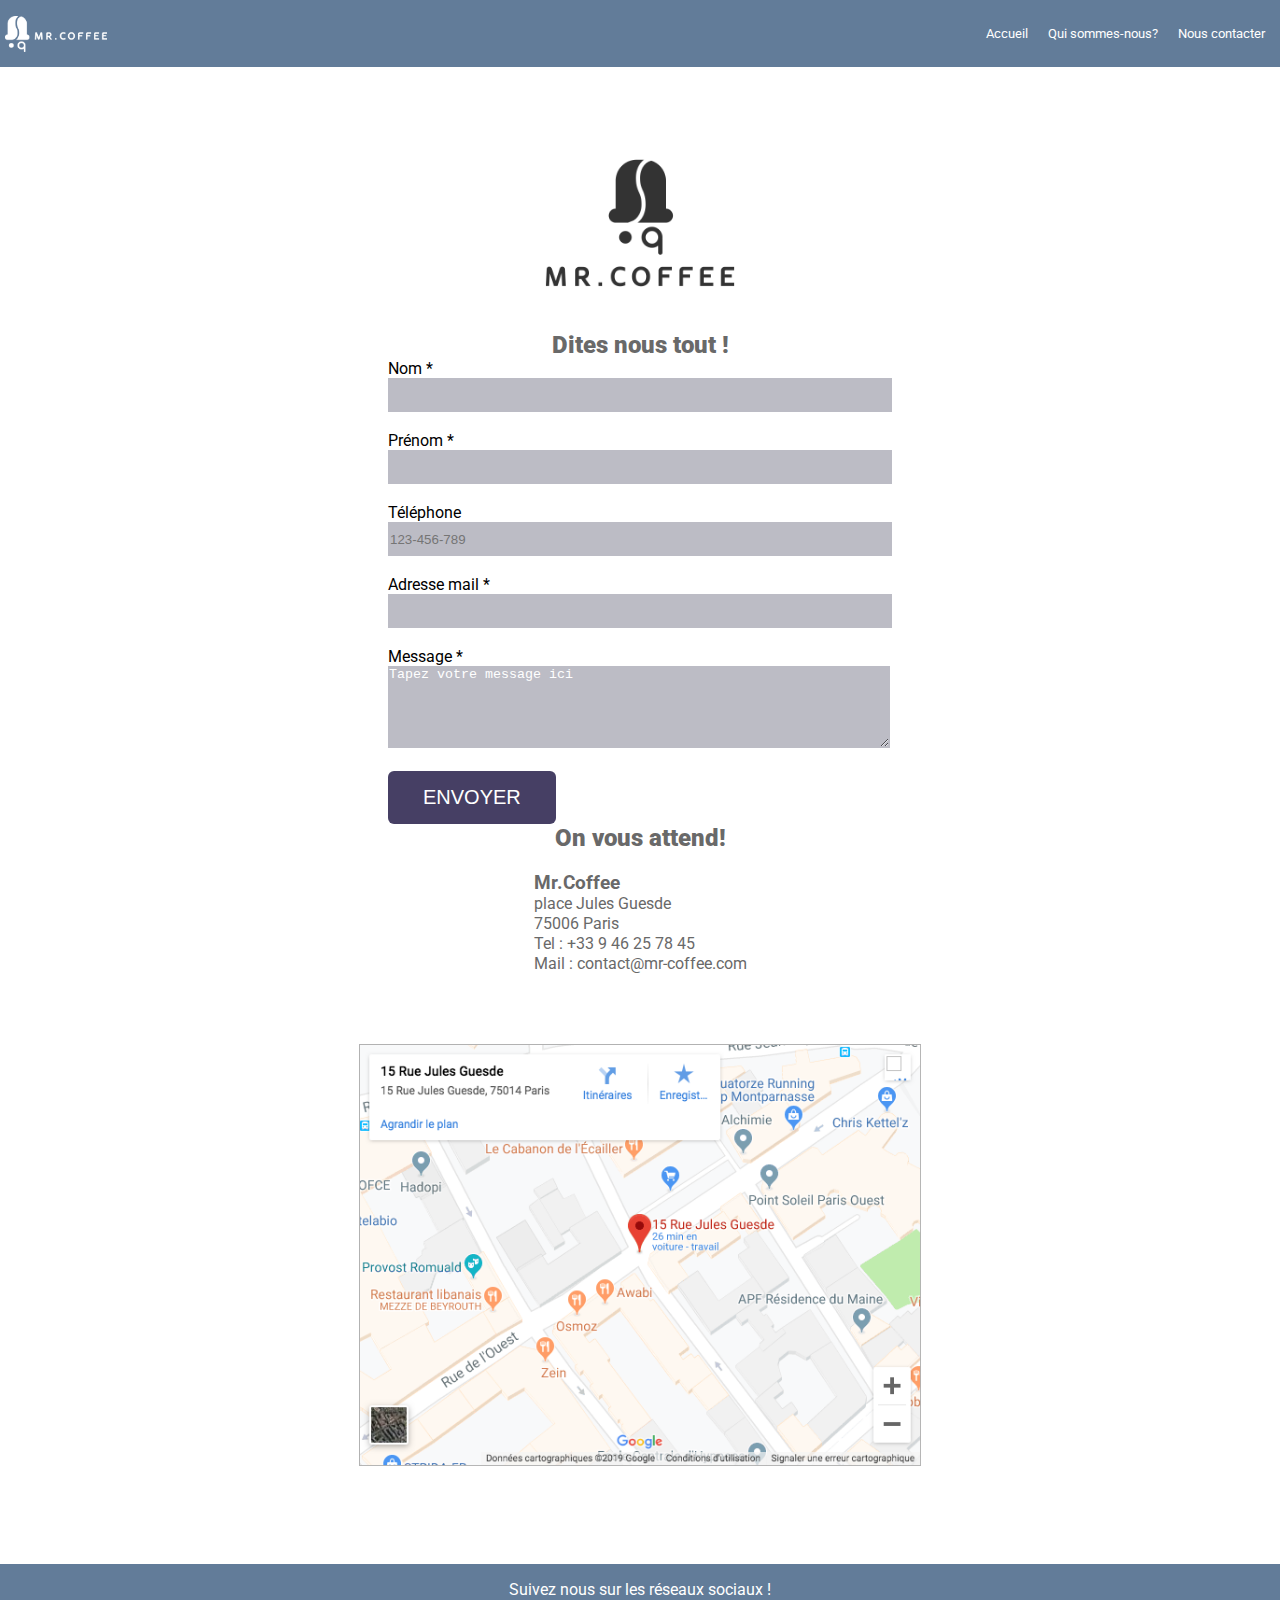
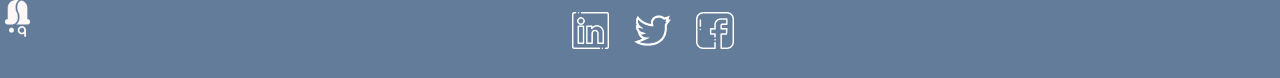
==== contact.html @ f8862bbe "reinitialized files" ====
<!DOCTYPE html>
<html lang="en">
<head>
    <meta charset="UTF-8">
    <meta http-equiv="X-UA-Compatible" content="IE=edge">
    <meta name="viewport" content="width=device-width, initial-scale=1.0">
    <title>Mr.coffee.Contact</title>
    <link rel="stylesheet" href="/application.css">
</head>
<body>
    <header>

     <div class="navbar">
         <img src="/Assets/full_logo_white.png" alt="coffee white logo" style="width: 8%;" align="left">
        
         <ul>
            <li><a class="active" href="index.html">Accueil</a></li>
      <li><a href="about.html">Qui sommes-nous?</a></li>
        <li><a href="contact.html">Nous contacter</a></li>
           </ul>

    </div>
     </header>
    
  
    <main>

           <a href="#"><img src="/Assets/logo_mrcoffee.png" style="width:20%" class="img"></a>
        <div class="center text" >
            <h2>Dites nous tout !</h2>
          <div class="form-center"> 
            <form action="/contact.html">
                <label for="lname">Nom *</label><br>
                <input type="text" id="lname" name="lname" value="" required><br><br>
                <label for="fname">Prénom *</label><br>
                <input type="text" id="fname" name="fname" value="" required><br><br>
                <label for="phone">Téléphone</label><br>
                <input type="tel" id="phone" name="phone"  placeholder="123-456-789" pattern="[0-9]{3}-[0-9]{3}-[0-9]{3}" required><br><br>
                <label for="email">Adresse mail *</label><br>
                <input type="email" id="email" name="email"required><br><br>
                <label for="message">Message *</label><br>
                <textarea id="type message" name="message"required>Tapez votre message ici
                    </textarea><br><br>
                
             <button class="button  button1">ENVOYER</button>

              </form> 
        </div>

              <h2>On vous attend!</h2>

        </div>

        <div class="row">
           <div class="top">
        <h3>Mr.Coffee</h3>
        <p> place Jules Guesde<br>75006 Paris</p>
       
        <p>Tel : +33 9 46 25 78 45 <br>Mail : contact@mr-coffee.com</p>
       
     </div>
    <div class="map"> <img src="/Assets/carte_contact.png" alt="Contact Map">
    </div>
  </div>

    </main>

    <footer class= "bottom">
        
            <p>Suivez nous sur les réseaux sociaux ! </p>
                
            <img src="/Assets/logo_blanc.png" style="width: 2%" alt="Blanc Logo" align="left">

            <div class="social">

                <img src="/Assets/logo_linkedin.png" alt="linkedin logo">
            <img src="/Assets/logo_twitter.png" alt="twitter logo">
           <img src="/Assets/logo_facebook.png" alt ="facebook logo">

    </div>
    </footer>
</body>
</html>
---- application.css ----
@import url('https://fonts.googleapis.com/css2?family=Roboto:wght@400;500;700;900&display=swap');

*, *:after, *:before{
margin: 0%;
padding: 0%;
}

body {

    margin: 0;
    font-family:'Roboto', sans-serif;
    
  }

.navbar{ 
  margin: 0 auto;
  padding:1rem 5px;
  background-color: rgb(98, 124, 153);
  
 
}
.navbar ul{
  list-style-type:none;
    display: flex;
    position: relative;
    background-color: rgb(98, 124, 153);
  
    text-decoration: none;
    font-size:small;
    color:aliceblue;
    font-style:normal;
    justify-content: flex-end;
    
    
  }
  
 
    .navbar ul li a {
      
        display: flex;
        color: white;
        text-align: center;
        text-decoration: none;
        padding: 10px;
        position: relative;
        
    }
    ul.navbar li a:hover:not(.active) {
        background-color: rgb(37, 85, 141);}
    ul.navbar li a.active {
        background-color: #094088;
    }
   

    /* Responsive layout - when the screen is less than 700px wide, make the two columns stack on top of each other instead of next to each other */
    @media screen and (max-width: 700px) {
        .row {   
          flex-direction: column;
        }
      }
      /* Responsive layout - when the screen is less than 400px wide, make the navigation links stack on top of each other instead of next to each other */
@media screen and (max-width: 400px) {
    .navbar a {
      float: none;
      width: 100%;
    }
  }
  /*footer*/
  .bottom{
    margin: 0 auto;
  padding:1rem 5px;

  background-color: rgb(98, 124, 153);
  color:white;
  text-align: center;
  

  }
  .bottom p{
    color:white;

  }

  
    /* Header logo Title */
.header {
    padding: 1px;
    text-align: center;
    background: white;
   
  }

  
  /* center logo */
  img {
  display: block;
  margin-left: auto;
  margin-right: auto;
  width: 50%;
}
.social{
  display: flex;
  flex-direction: row;
 justify-content: center;
}
.social img{
  
margin: 1%;
width: 3%;
 
}

.row {  
  display: flex;
  flex-wrap: wrap;

  color:dimgray;
  flex-direction: column;
   align-items: center;
}
.center text{
  text-align: center;
  color: dimgray;
}




/* centered text homepage*/
.centered{
  position: relative;
  top: 80%;
  left: 50%;
  transform: translate(-50%, -50%);
  color:white;
   

}
.centered h1{
  position: absolute;
  font-size: large;
  top: 35%;
  left: 35%;
}
/*index pic1*/

.centered img{
  display: block;
  margin-left: auto;
  margin-right: auto;
  margin-top: 30%;
  margin-bottom: -15%;
  width: 80%;
  height:80%;;
  
}




  
main{
  padding: 3rem 5%;
  max-width: 1080px;
  margin:0 auto;
}
/*top row */
.top {
 
  background-color: white; /* Grey background color */
  padding: 20px; /* Some padding */
  text-align: start;
}
/* Main row */
.map img {
  flex: 70%; /* Set the width of the main content */
  background-color: white; /* White background color */
  padding: 50px; /* Some padding */
  align-content: center;
  width: 80%;
}
.text h2{

  color: dimgray;
    align-content: center;
    padding: 0%;
    margin: 0%;
    text-align: center;
    font-weight: 900;
}
.cards{
 display: flex;
 justify-content: space-around;
 padding: 30px;
 margin-right: 4px;
 
}

.card{
  display: flex;
  background-color:rgba(182, 180, 185, 0.986);
  color: white;
  max-width: 15%;
  padding: 2rem;
  flex-direction: column;
  gap: 15px;
  align-items: center;
  font-size:smaller;
  font-weight:500;
  
}

.card p{
  color: white;
  font-size:small;
  font-weight:500;
}
.card img{
  max-width: 50%;
}
h4{
font-size: larger;

}
.myItem{ 
  display: flex;
  background-color: rgb(70, 69, 83);
  color: white;
  width: 150px;
  margin: auto;
    padding:1rem 5%;
  border-radius:1em;
justify-content: center;
  font-weight: 600;
}
.programme{

  display: flex;
  background-color: white;
  color: dimgray;
  align-content: center;
    padding: 3rem 30%;
    margin: auto;
    text-align: center;
    justify-content: center;
    font-weight: bolder;
    font-size:xx-large;

}
.open{
  color:dimgray;
  display: flex;
}
.open img{
  width: 8%;
  margin-left: 8%;
  margin-right: 5%;
  margin-bottom: 3%;
}

.open h4{
  font-size:larger;
  align-self: center;
}
#content1::after{
  content: "\a";
  white-space: pre;
}    
#content2::before{
  content: "\a";
  white-space: pre;
}
/*About Page*/


h5{
  font-size: 1.50rem;
  margin-bottom: 1rem;
  color: dimgray
}

p{
  line-height: 1.25rem;
  color: dimgray;
}

.paragraph{
  line-height: 1.25rem;
  color: dimgray;
  display: flex;
  width: 80%;
  margin-left: 15%;
  text-align: center;
  font-size: medium;
  letter-spacing: 1px;
}
.paragraph1{
  color: dimgray;
  font-size:large;
  text-align: center;
    margin: 3rem 5%;
}
.paragraph2{
  color: dimgray;
  font-size: x-large;
  text-align: center;
    margin: 3rem 5%;
    font-weight: 500;
}
.text{
  margin: 0%;
  padding: 0%;
}
.flex img{
  object-fit: cover;
}
.flex{
  display: flex;
}

.flex-thirds > *:first-child{
 width: 50%;
}
.flex-thirds > *:last-child{
  width:30%
}

.space-between{
  justify-content: space-between;
}
.row-reverse{
  flex-direction: row-reverse;
}

/* RESPONSIVE DESIGN */

/* Conventional mobile breakpoint is 500px */

@media screen and (max-width: 505px) {
  .cards {
    flex-direction: column;
    margin: 0;
  }

  .card {
    max-width: none;
    margin: 2rem auto;
  }

  .card img {
    width: 100px;
    max-width: 30%;
  }
  .text h2{
    font-size: small;
  }
}
@media screen and (max-width:425px){
.flex-thirds > *:first-child, .flex-thirds > *:last-child{

  margin: 0 auto;
  font-size: 1rem;
  flex-direction: column;
 
}
.flex-thirds img{
  max-height: 300px;
  object-fit: cover;
}
}

@media screen and(max-width:768px) {
  .space-between {
    font-size:1rem;
    flex-direction: column;
  }
  
}

h6{
  color: dimgray;
  font-size: x-large;
}
@media screen and(max-width:768px) {
  .h6{
    font-size: smaller;
  }
  
}
@media screen and (max-width:500px) {
 .navbar{ 
   
    flex-direction: column;
 }
 .navbar ul{
  align-items: center;
  flex-direction: column;

 }
}
@media screen and(max-width:505px) {
  .centered h1 {
    position: absolute;
    font-size: smaller;
    top: 15%;
    left: 25%;
  }
  
}
@media screen and (max-width:505px){
.programme{
   font-size: small;
}

}
@media screen and (max-width:505px) {
  .open h4{
    font-size: smaller;
  }
  
}
@media screen and (max-width:505px) {
  .paragraph{
    font-size:x-small;
    text-align: left;
  }
  
}
@media screen and (max-width:505px) {
  .paragraph1{
   font-size: x-small;
   margin:5%
  }
  .paragraph2{
font-size: x-small;
margin:5%
  }
  .bottom p{
    font-size: x-small;
  }
}
.form-center {
	display:flex;
	justify-content: center;
}


button {
  background-color: rgb(70, 63, 100);
  padding: 15px 35px;
  -moz-border-radius: 5px;
  -webkit-border-radius: 5px;
  border-radius: 6px;
  color: #fff;
  font-size: 20px;
  text-align: center;
  text-decoration: none;
  border: none;
 }
 input{
   width: 500px;
   height: 30px;
 }
 input[type=text] {
  border-color: transparent;
  background-color:  rgb(188, 188, 197);
}
input[type=tel]{
  border-color: transparent;
  background-color:  rgb(188, 188, 197);
  
}
input[type=email]{
  border-color: transparent;
  background-color:  rgb(188, 188, 197);
}
textarea {
  width: 500px;
   height: 80px;
  border-color: transparent;
  background-color: rgb(188, 188, 197);
  color: white;
}
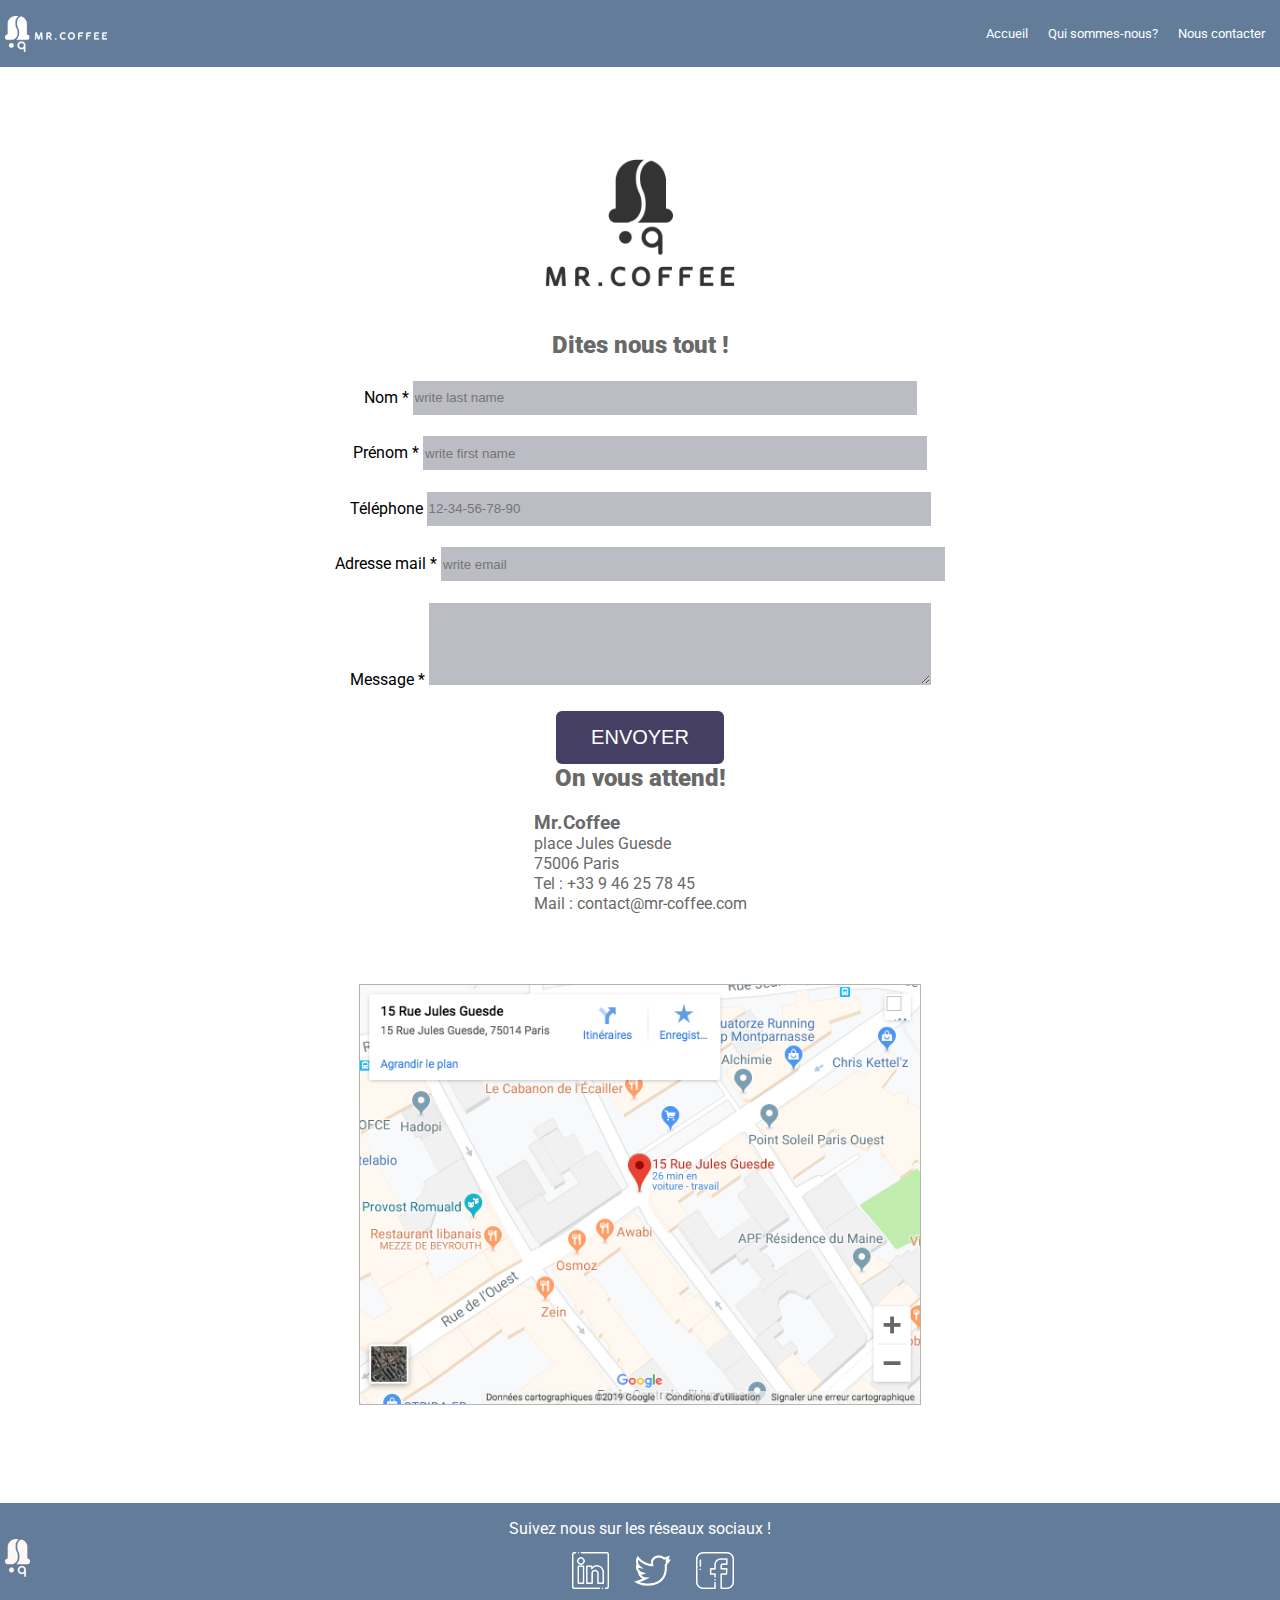
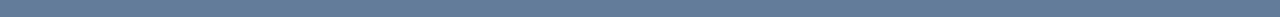
==== commit a94ba033: "Add modal to form in contact file" ====
--- a/contact.html
+++ b/contact.html
@@ -6,8 +6,18 @@
     <meta name="viewport" content="width=device-width, initial-scale=1.0">
     <title>Mr.coffee.Contact</title>
     <link rel="stylesheet" href="/application.css">
+    <script src="/form.js" defer></script>
 </head>
 <body>
+  <div class="modal-overlay"></div>
+  <dialog class="modal">
+    <img src="/Assets/logo_dark.png" alt="coffee Dark black logo" class="popupimg" >
+    <h3>MERCI
+      Votre message a bien été envoyé !</h3>
+      <p>Nous essaierons d’y répondre au mieux dans les plus brefs
+        délais. À bientot chez Mr.Coffee</p>
+        <button id ="close-modal" class="button2">FERMER</button>
+  </dialog>
     <header>
 
      <div class="navbar">
@@ -28,24 +38,40 @@
            <a href="#"><img src="/Assets/logo_mrcoffee.png" style="width:20%" class="img"></a>
         <div class="center text" >
             <h2>Dites nous tout !</h2>
-          <div class="form-center"> 
-            <form action="/contact.html">
-                <label for="lname">Nom *</label><br>
-                <input type="text" id="lname" name="lname" value="" required><br><br>
-                <label for="fname">Prénom *</label><br>
-                <input type="text" id="fname" name="fname" value="" required><br><br>
-                <label for="phone">Téléphone</label><br>
-                <input type="tel" id="phone" name="phone"  placeholder="123-456-789" pattern="[0-9]{3}-[0-9]{3}-[0-9]{3}" required><br><br>
-                <label for="email">Adresse mail *</label><br>
-                <input type="email" id="email" name="email"required><br><br>
-                <label for="message">Message *</label><br>
-                <textarea id="type message" name="message"required>Tapez votre message ici
-                    </textarea><br><br>
+            <section>
+               <div class="div1">
+            <form id="contact-form">
+              <div class="div2">
+                <label for="lname">Nom *</label>
+                <input type="text" id="lname" name="lname" placeholder="write last name" required>
+              </div>
+              
+              <div class="div2">
+                <label for="fname">Prénom *</label>
+                <input type="text" id="fname" name="fname" placeholder="write first name" required>
+              </div>
+
+              <div class="div2">
+                <label for="phone">Téléphone</label>
+                <input type="tel" id="phone" name="phone"  placeholder="12-34-56-78-90" required>
+              </div>
                 
-             <button class="button  button1">ENVOYER</button>
+              <div class="div2">
+                <label for="email">Adresse mail *</label>
+                <input type="email" id="email" name="email" placeholder="write email" required>
+              </div>
+                
+              <div class="div2">
+                <label for="message">Message *</label>
+                <textarea id="message" name="message" required></textarea>
+                  </div>
+                  
+             <button type="submit">ENVOYER</button>
 
               </form> 
-        </div>
+              </div>
+              </section>
+        
 
               <h2>On vous attend!</h2>
 
--- a/application.css
+++ b/application.css
@@ -96,7 +96,7 @@
   display: block;
   margin-left: auto;
   margin-right: auto;
-  width: 50%;
+  width: 50px;
 }
 .social{
   display: flex;
@@ -439,7 +439,7 @@
     font-size: x-small;
   }
 }
-.form-center {
+.contact-form {
 	display:flex;
 	justify-content: center;
 }
@@ -457,6 +457,24 @@
   text-decoration: none;
   border: none;
  }
+ .button2{
+  background-color: rgb(70, 63, 100);
+  padding: 15px 35px;
+  -moz-border-radius: 5px;
+  -webkit-border-radius: 5px;
+  border-radius: 6px;
+  color: #fff;
+  font-size: 20px;
+  text-align: center;
+  text-decoration: none;
+  border: none;
+  margin: 1.5rem;
+ }
+ img.popupimg{
+
+  width: 50px;
+  margin-left: 0%;
+ }
  input{
    width: 500px;
    height: 30px;
@@ -482,3 +500,60 @@
   color: white;
 }
 
+
+.div1{
+
+  display: block;
+  text-align: center;
+}
+.div2{
+  margin: 2%;
+}
+
+/* MODAL-----------------------------*/
+
+
+.modal{
+   
+  display: none;
+  position: fixed;
+  z-index: 999;
+  width: 80vw;
+  max-height: 50vh;
+  margin: 25vh auto;
+  overflow: scroll;
+  padding: 2rem 4rem;
+  text-align: center;
+  pointer-events: all;
+  
+
+
+
+}
+
+/*JS-- Add active class to .modal when modal is open*/
+/* JS: Add active class to .modal-overlay when modal is opened */
+.modal.active, .modal-overlay.active{
+
+  display: block;
+}
+
+
+
+
+/*JS-add this class to the body when modal is opened*/
+.modal-open{
+  pointer-events: none;
+  width: 100vw;
+  height: 100vh;
+  overflow: hidden;
+
+}
+.modal-overlay{
+  display: none;
+width: 100vw;
+height: 100vh;
+background: rgba(140, 140, 140,0.5);
+position: fixed;
+z-index: 998;
+}
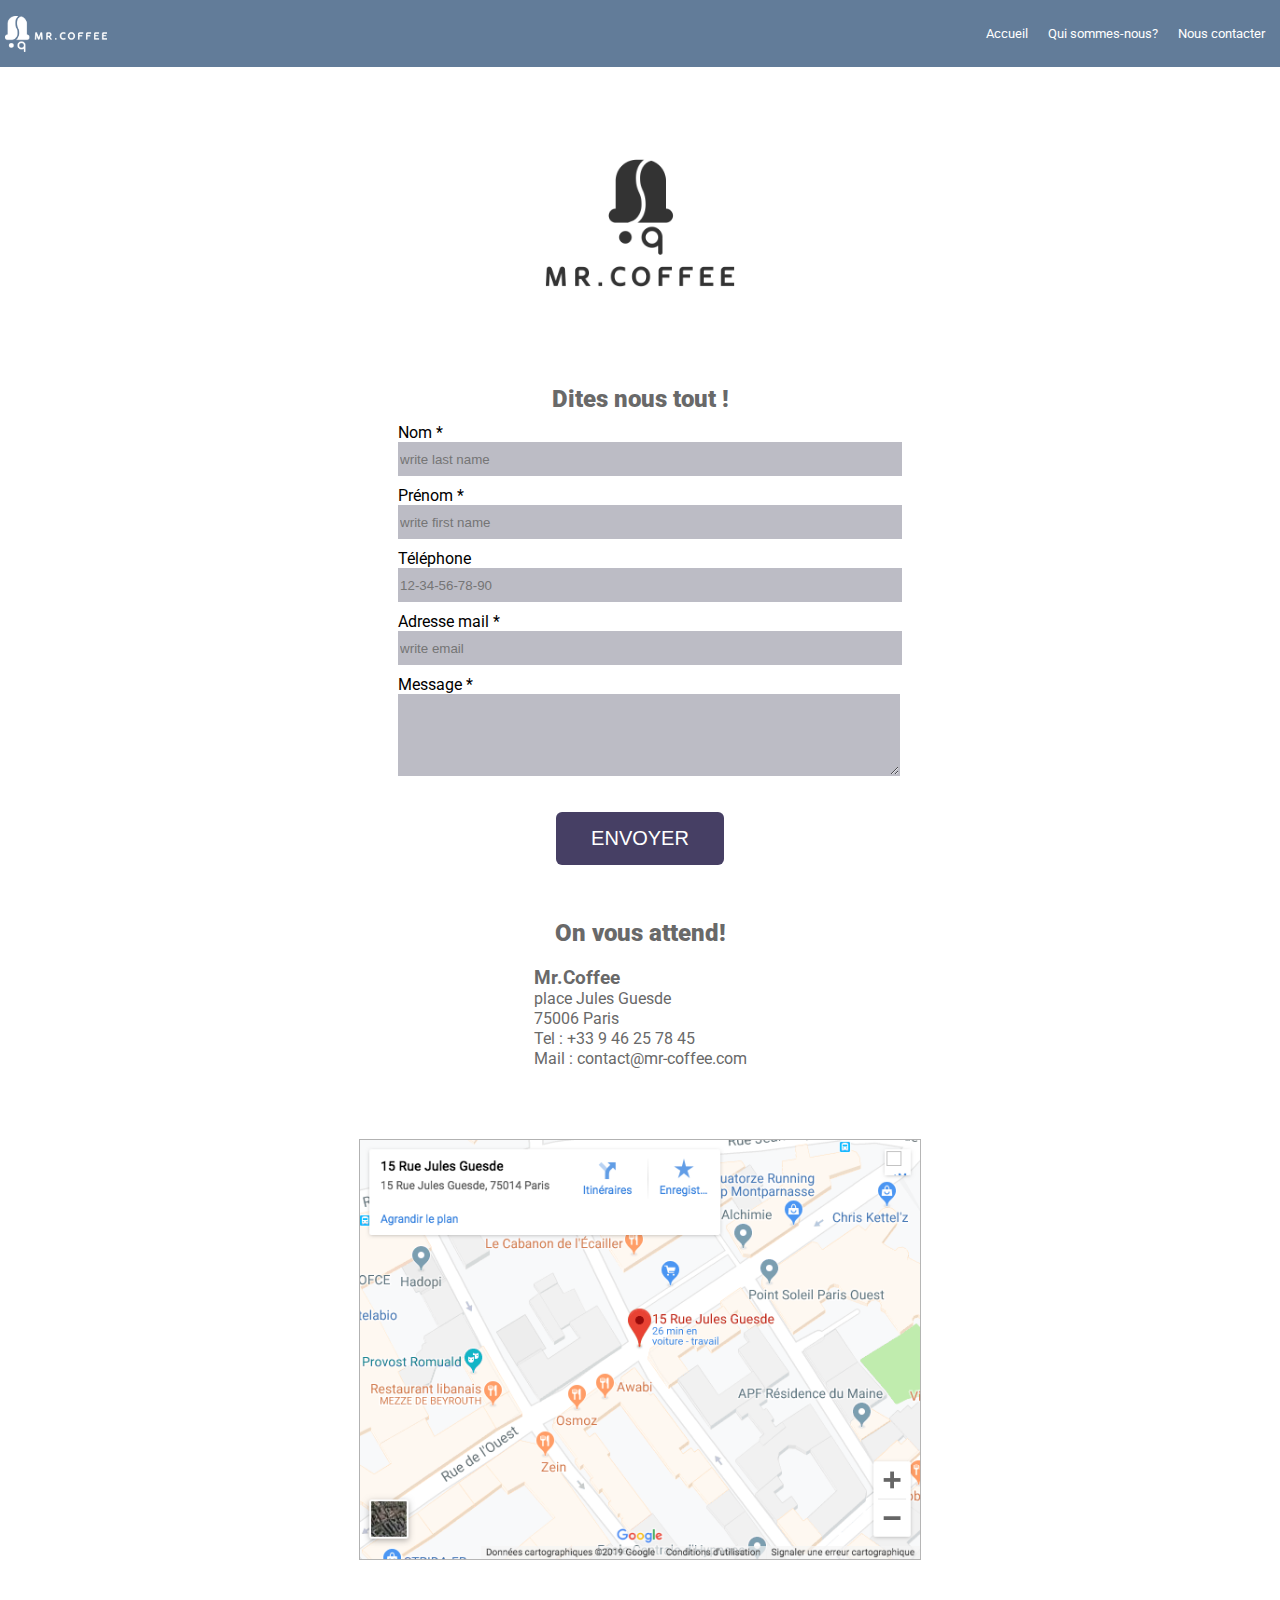
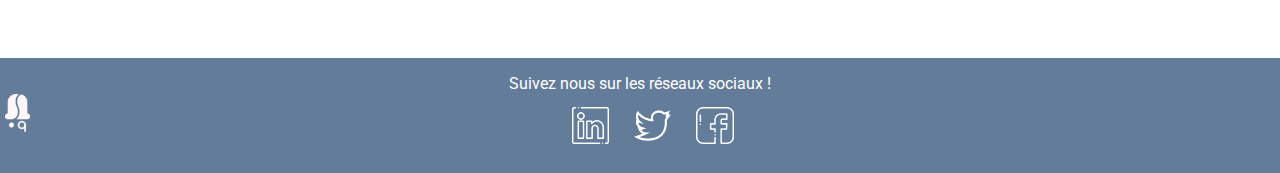
==== commit b8edb633: "update changes to application.css" ====
--- a/contact.html
+++ b/contact.html
@@ -46,10 +46,12 @@
                 <input type="text" id="lname" name="lname" placeholder="write last name" required>
               </div>
               
+              
               <div class="div2">
                 <label for="fname">Prénom *</label>
                 <input type="text" id="fname" name="fname" placeholder="write first name" required>
               </div>
+              
 
               <div class="div2">
                 <label for="phone">Téléphone</label>
@@ -58,8 +60,10 @@
                 
               <div class="div2">
                 <label for="email">Adresse mail *</label>
-                <input type="email" id="email" name="email" placeholder="write email" required>
+                <input type="email" id="email" name="email" placeholder="write email"required>
+               
               </div>
+
                 
               <div class="div2">
                 <label for="message">Message *</label>
--- a/application.css
+++ b/application.css
@@ -187,6 +187,7 @@
     margin: 0%;
     text-align: center;
     font-weight: 900;
+     margin-top: 5%;
 }
 .cards{
  display: flex;
@@ -456,6 +457,7 @@
   text-align: center;
   text-decoration: none;
   border: none;
+  margin-top: 5%;
  }
  .button2{
   background-color: rgb(70, 63, 100);
@@ -503,11 +505,16 @@
 
 .div1{
 
-  display: block;
-  text-align: center;
+  display: flex;
+  text-align: center;
+  justify-content: center;
 }
 .div2{
   margin: 2%;
+  display: flex;
+    align-items: start;
+    flex-flow: column;
+
 }
 
 /* MODAL-----------------------------*/
@@ -557,3 +564,4 @@
 position: fixed;
 z-index: 998;
 }
+/*-----Error Message-------*/
